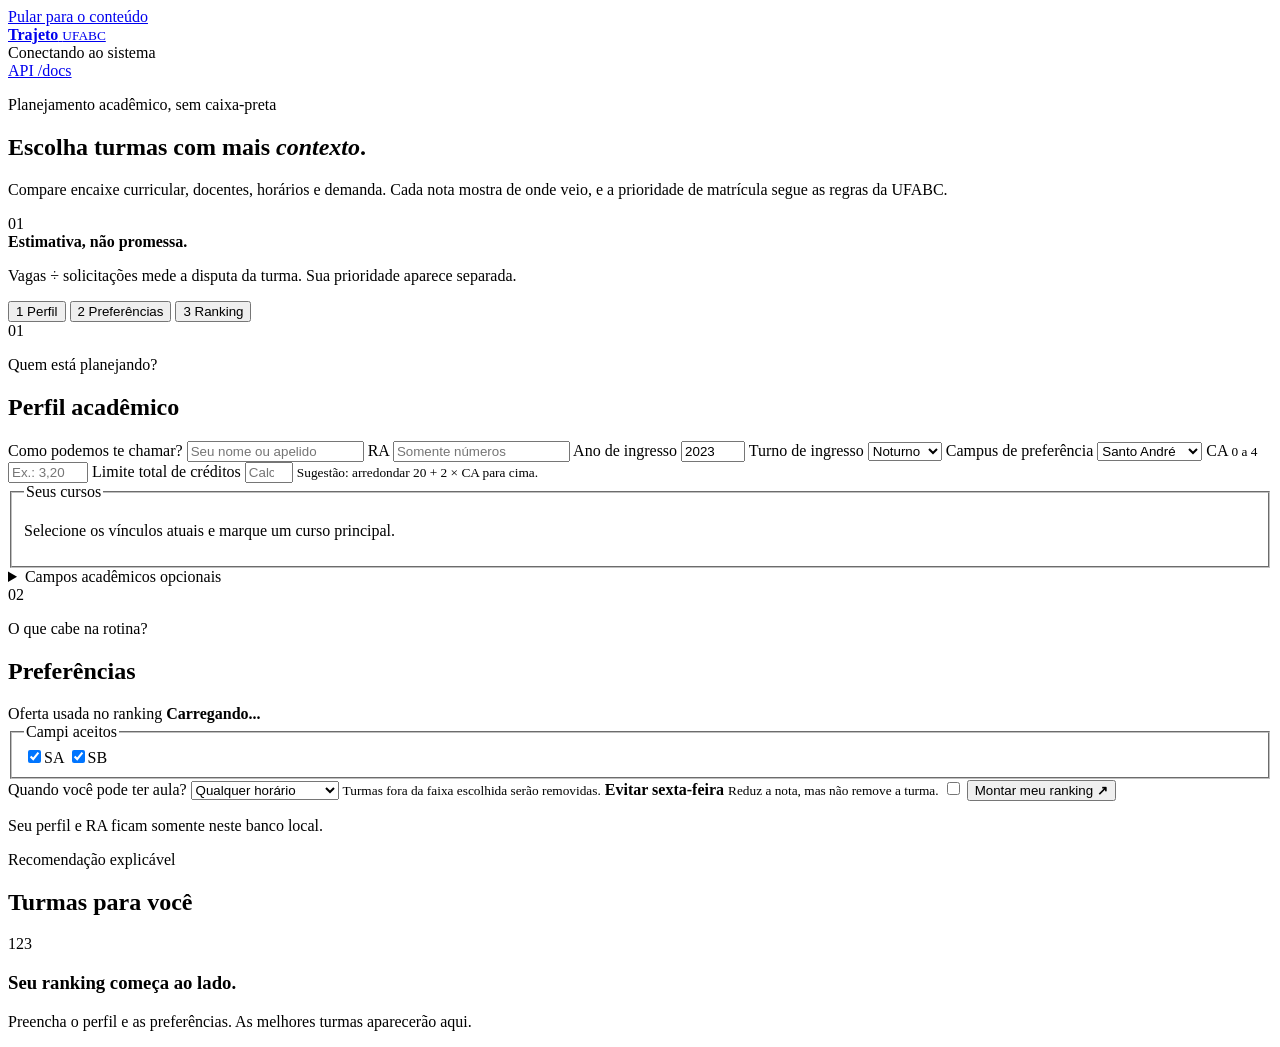
==== app/web/index.html @ 809bff8f "feat: add web interface for UFABC class ranking - Introduced a new HTML file for the web interface w" ====
<!doctype html>
<html lang="pt-BR">
  <head>
    <meta charset="utf-8">
    <meta name="viewport" content="width=device-width, initial-scale=1">
    <meta name="description" content="Ranking explicável de turmas da UFABC.">
    <title>Trajeto UFABC</title>
    <link rel="stylesheet" href="/assets/styles.css">
    <script src="/assets/app.js" defer></script>
  </head>
  <body>
    <a class="skip-link" href="#main-content">Pular para o conteúdo</a>

    <header class="site-header">
      <a class="brand" href="/" aria-label="Trajeto UFABC, início">
        <span class="brand-mark" aria-hidden="true"><i></i><i></i><i></i></span>
        <span>
          <strong>Trajeto</strong>
          <small>UFABC</small>
        </span>
      </a>
      <div class="header-status">
        <span class="status-dot" aria-hidden="true"></span>
        <span id="api-status">Conectando ao sistema</span>
      </div>
      <a class="docs-link" href="/docs" target="_blank" rel="noreferrer">API /docs</a>
    </header>

    <main id="main-content">
      <section class="hero" aria-labelledby="hero-title">
        <div class="hero-copy">
          <p class="eyebrow">Planejamento acadêmico, sem caixa-preta</p>
          <h1 id="hero-title">Escolha turmas com mais <em>contexto</em>.</h1>
          <p>
            Compare encaixe curricular, docentes, horários e demanda. Cada nota mostra
            de onde veio, e a prioridade de matrícula segue as regras da UFABC.
          </p>
        </div>
        <aside class="hero-note" aria-label="Como interpretar a estimativa">
          <span class="note-index">01</span>
          <div>
            <strong>Estimativa, não promessa.</strong>
            <p>Vagas ÷ solicitações mede a disputa da turma. Sua prioridade aparece separada.</p>
          </div>
        </aside>
      </section>

      <nav class="step-nav" aria-label="Etapas">
        <button class="step is-active" type="button" data-step-target="profile-panel">
          <span>1</span> Perfil
        </button>
        <button class="step" type="button" data-step-target="filters-panel">
          <span>2</span> Preferências
        </button>
        <button class="step" type="button" data-step-target="results-panel">
          <span>3</span> Ranking
        </button>
      </nav>

      <div class="app-shell">
        <aside class="control-column">
          <form id="ranking-form">
            <section class="control-panel" id="profile-panel">
              <div class="panel-heading">
                <span class="panel-number">01</span>
                <div>
                  <p class="kicker">Quem está planejando?</p>
                  <h2>Perfil acadêmico</h2>
                </div>
              </div>

              <div class="field-grid two-columns">
                <label class="field field-wide">
                  <span>Como podemos te chamar?</span>
                  <input id="display-name" name="display_name" type="text" maxlength="255"
                    placeholder="Seu nome ou apelido" autocomplete="name">
                </label>
                <label class="field">
                  <span>RA</span>
                  <input id="ra" name="ra" type="text" minlength="8" maxlength="16"
                    pattern="[0-9]{8,16}" placeholder="Somente números" inputmode="numeric">
                </label>
                <label class="field">
                  <span>Ano de ingresso</span>
                  <input id="admission-year" name="admission_year" type="number"
                    min="2006" max="2100" value="2023" required>
                </label>
                <label class="field">
                  <span>Turno de ingresso</span>
                  <select id="admission-shift" name="admission_shift" required>
                    <option value="Noturno">Noturno</option>
                    <option value="Matutino">Matutino</option>
                  </select>
                </label>
                <label class="field">
                  <span>Campus de preferência</span>
                  <select id="student-campus" name="campus">
                    <option value="SA">Santo André</option>
                    <option value="SB">São Bernardo</option>
                  </select>
                </label>
                <label class="field">
                  <span>CA <small>0 a 4</small></span>
                  <input id="ca" name="ca" type="number" min="0" max="4" step="0.0001"
                    placeholder="Ex.: 3,20" inputmode="decimal">
                </label>
                <label class="field">
                  <span>Limite total de créditos</span>
                  <input id="max-quarter-credits" name="max_quarter_credits" type="number"
                    min="0" max="60" step="1" placeholder="Calculado pelo CA" inputmode="numeric">
                  <small class="field-help">Sugestão: arredondar 20 + 2 × CA para cima.</small>
                </label>
              </div>

              <fieldset class="course-fieldset">
                <legend>Seus cursos</legend>
                <p class="field-help">Selecione os vínculos atuais e marque um curso principal.</p>
                <div id="course-options" class="course-options" aria-live="polite">
                  <div class="skeleton course-skeleton"></div>
                  <div class="skeleton course-skeleton"></div>
                  <div class="skeleton course-skeleton"></div>
                </div>
              </fieldset>

              <details class="advanced-profile">
                <summary>Campos acadêmicos opcionais</summary>
                <div class="field-grid two-columns details-body">
                  <label class="field">
                    <span>CR <small>não define prioridade</small></span>
                    <input id="cr" name="cr" type="number" min="0" max="4" step="0.0001"
                      placeholder="Ex.: 3,10" inputmode="decimal">
                  </label>
                  <label class="field">
                    <span>Créditos acumulados</span>
                    <input id="accumulated-credits" name="accumulated_credits" type="number"
                      min="0" step="0.5" placeholder="Opcional" inputmode="decimal">
                  </label>
                </div>
              </details>
            </section>

            <section class="control-panel" id="filters-panel">
              <div class="panel-heading">
                <span class="panel-number">02</span>
                <div>
                  <p class="kicker">O que cabe na rotina?</p>
                  <h2>Preferências</h2>
                </div>
              </div>

              <div class="current-offer" aria-live="polite">
                <span>Oferta usada no ranking</span>
                <strong id="current-term">Carregando...</strong>
              </div>
              <input id="term" name="term" type="hidden">

              <fieldset class="filter-group">
                <legend>Campi aceitos</legend>
                <div class="segmented">
                  <label><input type="checkbox" name="allowed_campus" value="SA" checked><span>SA</span></label>
                  <label><input type="checkbox" name="allowed_campus" value="SB" checked><span>SB</span></label>
                </div>
              </fieldset>

              <label class="field schedule-window-field">
                <span>Quando você pode ter aula?</span>
                <select id="period-window" name="period_window">
                  <option value="any">Qualquer horário</option>
                  <option value="morning">Somente de manhã</option>
                  <option value="afternoon">Somente à tarde</option>
                  <option value="night">Somente à noite</option>
                  <option value="daytime">De manhã ou à tarde</option>
                  <option value="afternoon-night">À tarde ou à noite</option>
                </select>
                <small class="field-help">Turmas fora da faixa escolhida serão removidas.</small>
              </label>

              <label class="toggle-row">
                <span>
                  <strong>Evitar sexta-feira</strong>
                  <small>Reduz a nota, mas não remove a turma.</small>
                </span>
                <input id="avoid-friday" type="checkbox" role="switch">
                <i aria-hidden="true"></i>
              </label>

              <button class="primary-action" id="rank-button" type="submit">
                <span>Montar meu ranking</span>
                <b aria-hidden="true">↗</b>
              </button>
              <p class="privacy-note">Seu perfil e RA ficam somente neste banco local.</p>
            </section>
          </form>
        </aside>

        <section class="results-column" id="results-panel" aria-labelledby="results-title">
          <div class="results-heading">
            <div>
              <p class="eyebrow">Recomendação explicável</p>
              <h2 id="results-title">Turmas para você</h2>
            </div>
            <div class="result-meta" id="result-meta" hidden></div>
          </div>

          <div id="results" aria-live="polite" aria-busy="false">
            <div class="empty-state">
              <div class="empty-illustration" aria-hidden="true">
                <span>1</span><span>2</span><span>3</span>
              </div>
              <h3>Seu ranking começa ao lado.</h3>
              <p>Preencha o perfil e as preferências. As melhores turmas aparecerão aqui.</p>
            </div>
          </div>
        </section>
      </div>
    </main>

    <div class="toast" id="toast" role="status" aria-live="polite" hidden></div>
  </body>
</html>
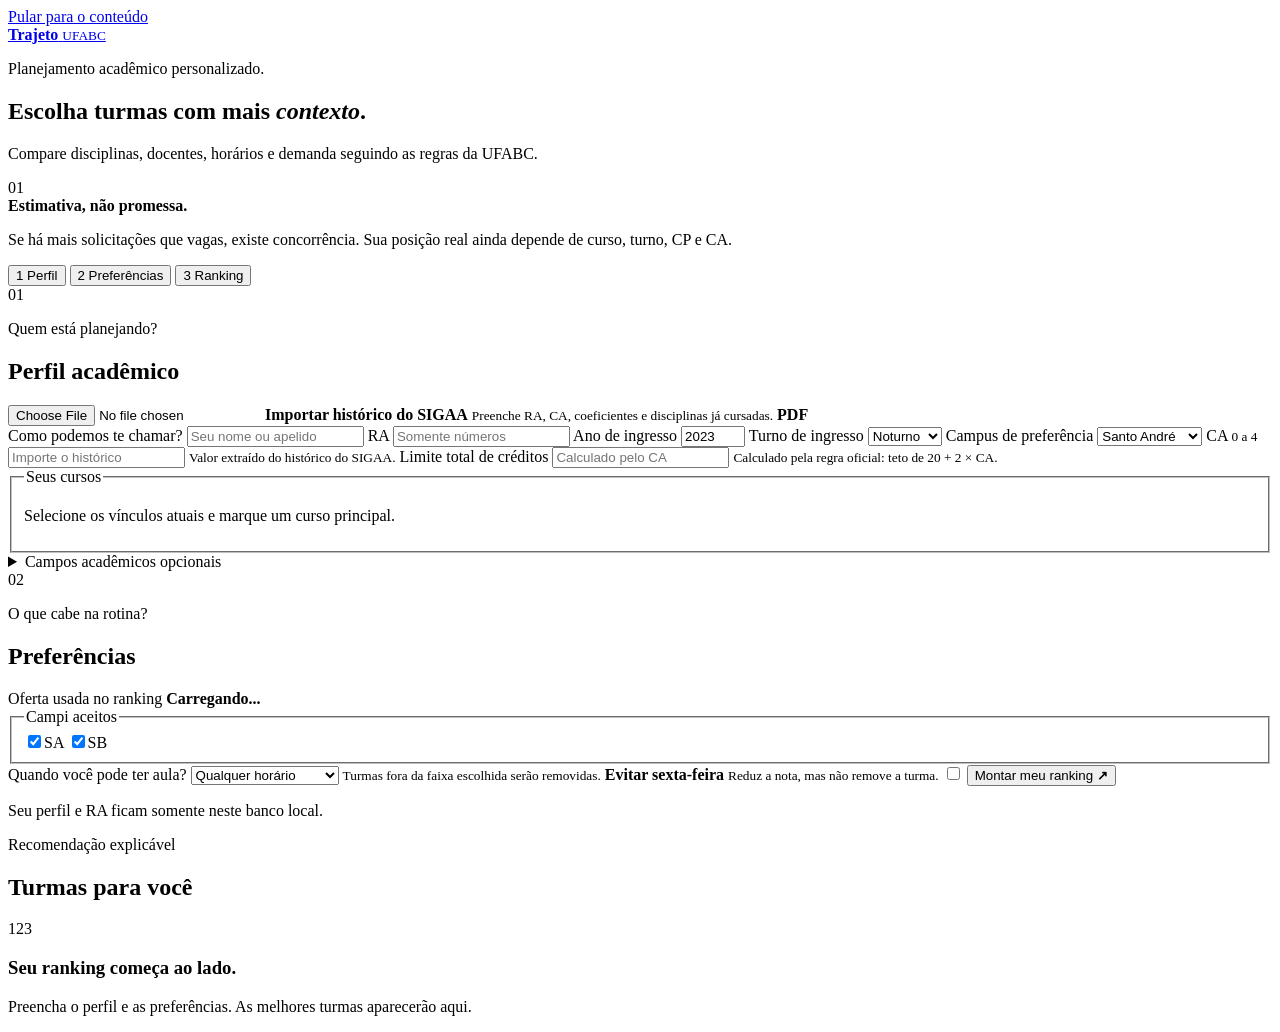
==== commit 440ccac9: "feat: add student history import functionality and update API documentation - Introduced a new servi" ====
--- a/app/web/index.html
+++ b/app/web/index.html
@@ -19,28 +19,25 @@
           <small>UFABC</small>
         </span>
       </a>
-      <div class="header-status">
-        <span class="status-dot" aria-hidden="true"></span>
-        <span id="api-status">Conectando ao sistema</span>
-      </div>
-      <a class="docs-link" href="/docs" target="_blank" rel="noreferrer">API /docs</a>
     </header>
 
     <main id="main-content">
       <section class="hero" aria-labelledby="hero-title">
         <div class="hero-copy">
-          <p class="eyebrow">Planejamento acadêmico, sem caixa-preta</p>
+          <p class="eyebrow">Planejamento acadêmico personalizado.</p>
           <h1 id="hero-title">Escolha turmas com mais <em>contexto</em>.</h1>
           <p>
-            Compare encaixe curricular, docentes, horários e demanda. Cada nota mostra
-            de onde veio, e a prioridade de matrícula segue as regras da UFABC.
+            Compare disciplinas, docentes, horários e demanda seguindo as regras da UFABC.
           </p>
         </div>
         <aside class="hero-note" aria-label="Como interpretar a estimativa">
           <span class="note-index">01</span>
           <div>
             <strong>Estimativa, não promessa.</strong>
-            <p>Vagas ÷ solicitações mede a disputa da turma. Sua prioridade aparece separada.</p>
+            <p>
+              Se há mais solicitações que vagas, existe concorrência. Sua posição real ainda
+              depende de curso, turno, CP e CA.
+            </p>
           </div>
         </aside>
       </section>
@@ -69,6 +66,16 @@
                 </div>
               </div>
 
+              <label class="history-upload" id="history-upload-label">
+                <input id="history-pdf" type="file" accept="application/pdf,.pdf">
+                <span>
+                  <strong>Importar histórico do SIGAA</strong>
+                  <small>Preenche RA, CA, coeficientes e disciplinas já cursadas.</small>
+                </span>
+                <b aria-hidden="true">PDF</b>
+              </label>
+              <p class="history-status" id="history-status" hidden></p>
+
               <div class="field-grid two-columns">
                 <label class="field field-wide">
                   <span>Como podemos te chamar?</span>
@@ -101,14 +108,15 @@
                 </label>
                 <label class="field">
                   <span>CA <small>0 a 4</small></span>
-                  <input id="ca" name="ca" type="number" min="0" max="4" step="0.0001"
-                    placeholder="Ex.: 3,20" inputmode="decimal">
+                  <input id="ca" name="ca" type="text" placeholder="Importe o histórico"
+                    inputmode="decimal" readonly>
+                  <small class="field-help">Valor extraído do histórico do SIGAA.</small>
                 </label>
                 <label class="field">
                   <span>Limite total de créditos</span>
-                  <input id="max-quarter-credits" name="max_quarter_credits" type="number"
-                    min="0" max="60" step="1" placeholder="Calculado pelo CA" inputmode="numeric">
-                  <small class="field-help">Sugestão: arredondar 20 + 2 × CA para cima.</small>
+                  <input id="max-quarter-credits" name="max_quarter_credits" type="text"
+                    placeholder="Calculado pelo CA" inputmode="numeric" readonly>
+                  <small class="field-help">Calculado pela regra oficial: teto de 20 + 2 × CA.</small>
                 </label>
               </div>
 
@@ -202,6 +210,8 @@
             <div class="result-meta" id="result-meta" hidden></div>
           </div>
 
+          <section class="selected-shelf" id="selected-shelf" aria-label="Turmas selecionadas" hidden></section>
+
           <div id="results" aria-live="polite" aria-busy="false">
             <div class="empty-state">
               <div class="empty-illustration" aria-hidden="true">
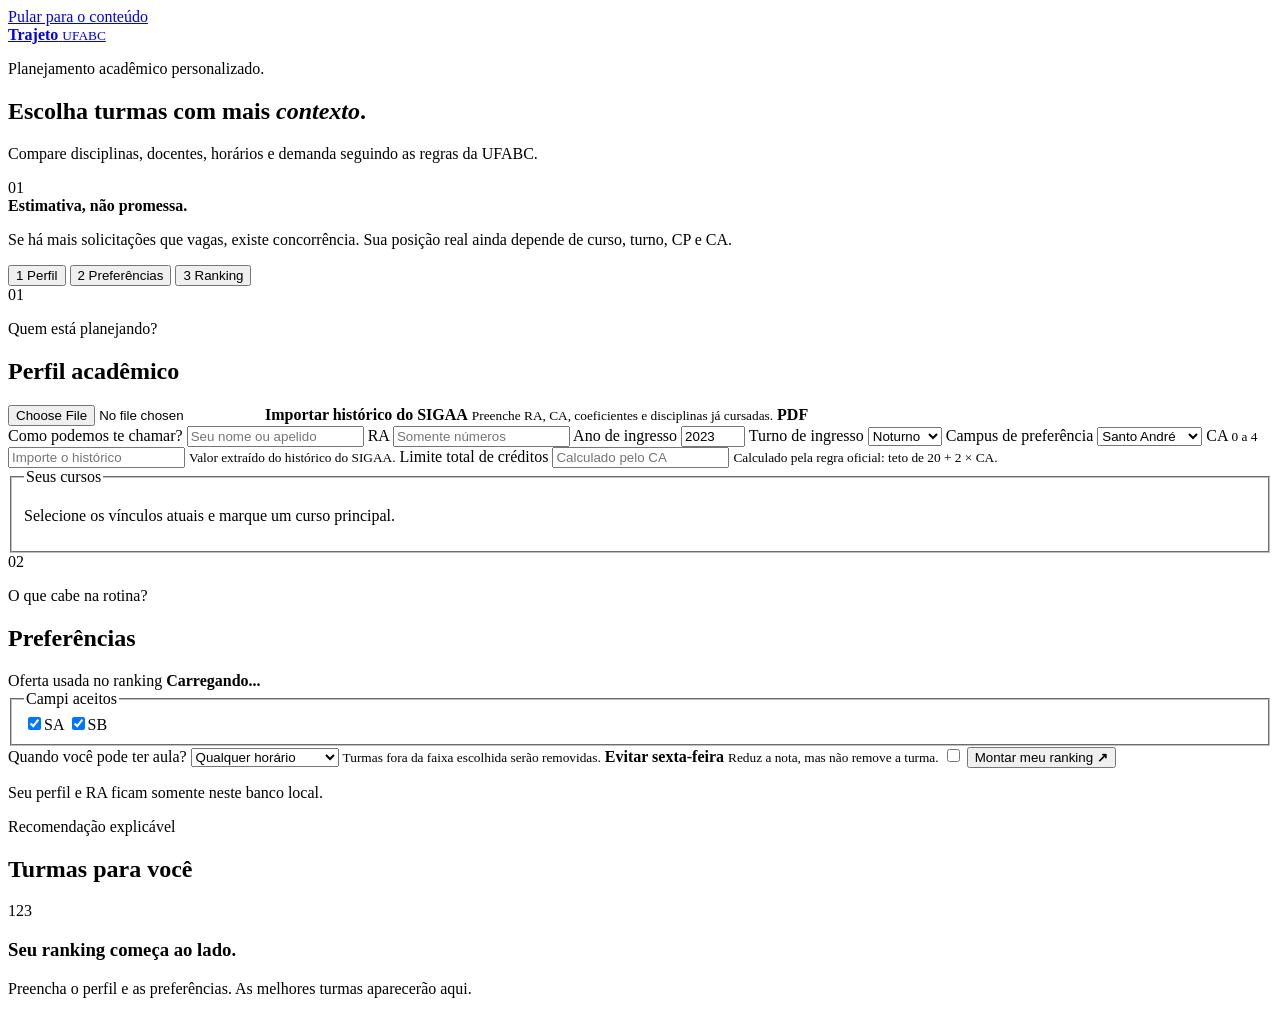
==== commit 3f4df827: "feat: enhance student history import with completed attempt count and update UI accordingly" ====
--- a/app/web/index.html
+++ b/app/web/index.html
@@ -130,21 +130,6 @@
                 </div>
               </fieldset>
 
-              <details class="advanced-profile">
-                <summary>Campos acadêmicos opcionais</summary>
-                <div class="field-grid two-columns details-body">
-                  <label class="field">
-                    <span>CR <small>não define prioridade</small></span>
-                    <input id="cr" name="cr" type="number" min="0" max="4" step="0.0001"
-                      placeholder="Ex.: 3,10" inputmode="decimal">
-                  </label>
-                  <label class="field">
-                    <span>Créditos acumulados</span>
-                    <input id="accumulated-credits" name="accumulated_credits" type="number"
-                      min="0" step="0.5" placeholder="Opcional" inputmode="decimal">
-                  </label>
-                </div>
-              </details>
             </section>
 
             <section class="control-panel" id="filters-panel">
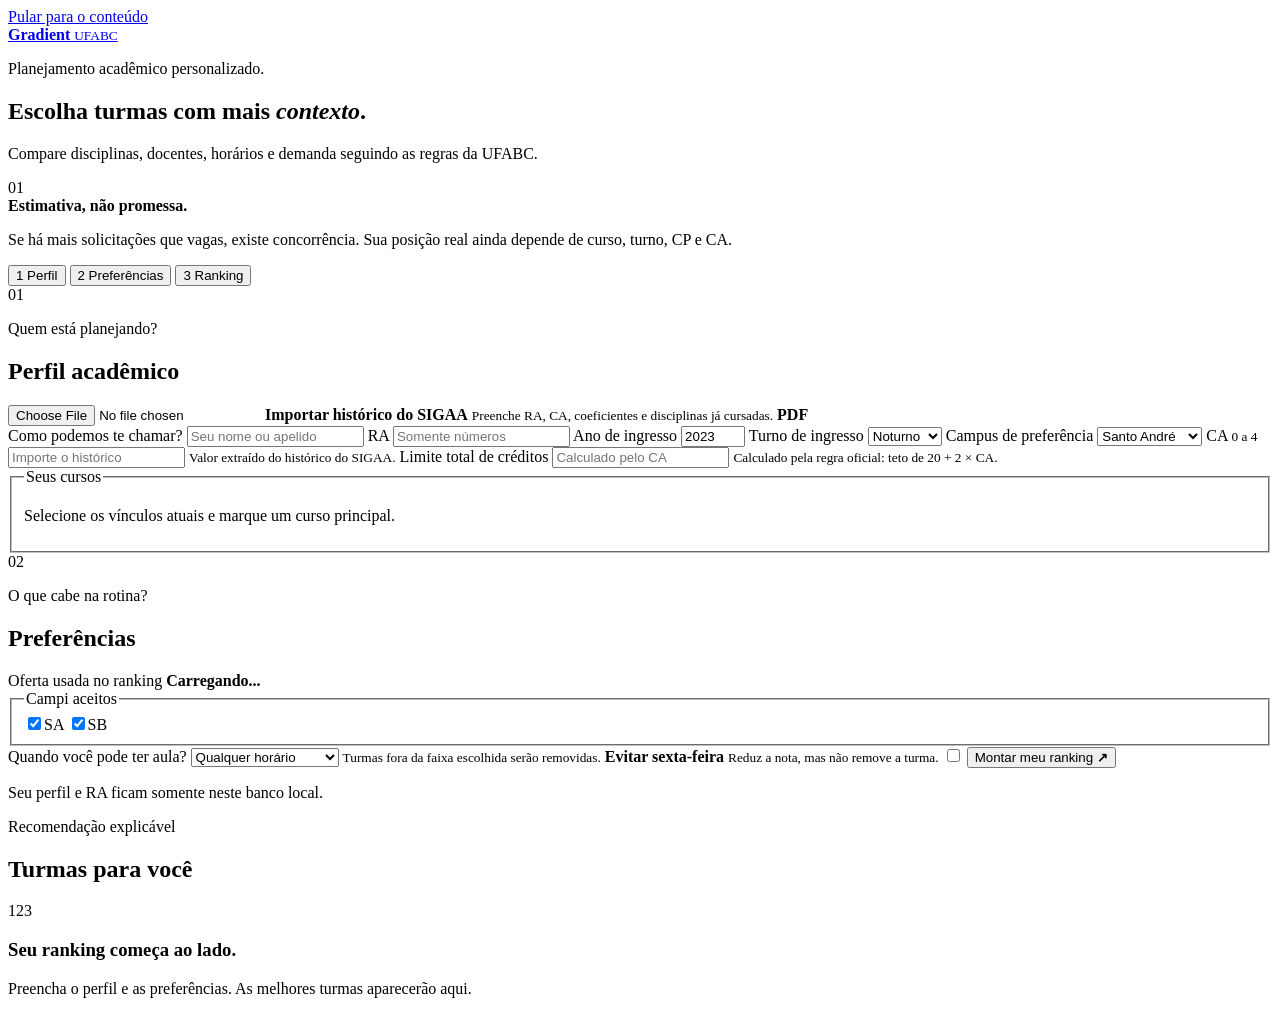
==== commit 3e378fe6: "feat: rename project to Gradient and update version to 0.11.0 - Updated project name from "ufabc-cla" ====
--- a/app/web/index.html
+++ b/app/web/index.html
@@ -3,8 +3,8 @@
   <head>
     <meta charset="utf-8">
     <meta name="viewport" content="width=device-width, initial-scale=1">
-    <meta name="description" content="Ranking explicável de turmas da UFABC.">
-    <title>Trajeto UFABC</title>
+    <meta name="description" content="Gradient: planejamento acadêmico personalizado na UFABC.">
+    <title>Gradient</title>
     <link rel="stylesheet" href="/assets/styles.css">
     <script src="/assets/app.js" defer></script>
   </head>
@@ -12,10 +12,10 @@
     <a class="skip-link" href="#main-content">Pular para o conteúdo</a>
 
     <header class="site-header">
-      <a class="brand" href="/" aria-label="Trajeto UFABC, início">
+      <a class="brand" href="/" aria-label="Gradient, início">
         <span class="brand-mark" aria-hidden="true"><i></i><i></i><i></i></span>
         <span>
-          <strong>Trajeto</strong>
+          <strong>Gradient</strong>
           <small>UFABC</small>
         </span>
       </a>
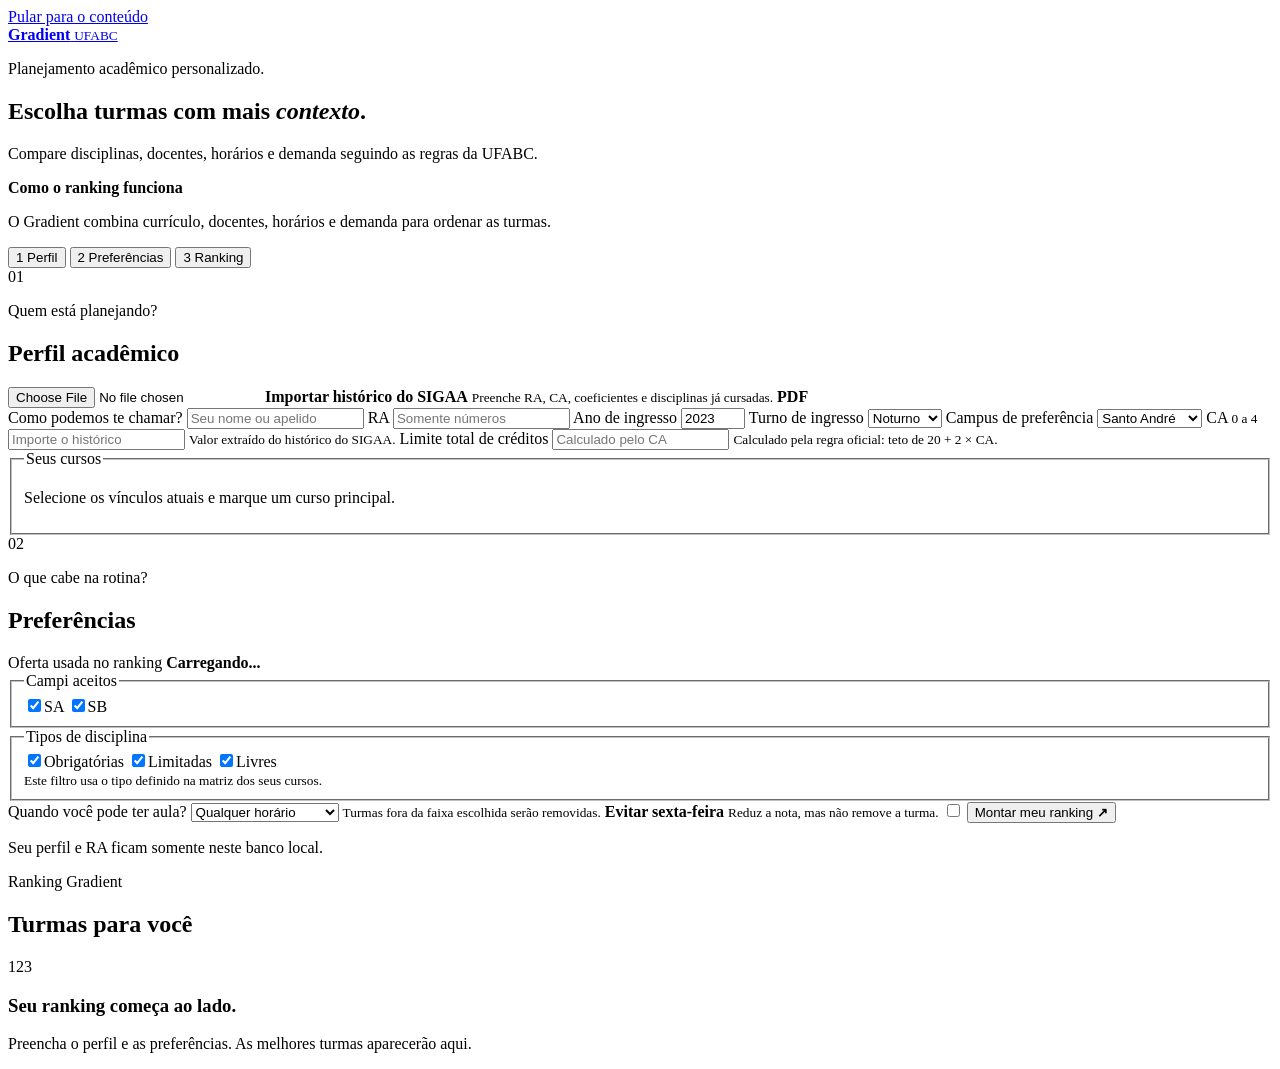
==== commit 3af8b45a: "feat: update ranking weights and enhance web interface with category filters and result controls" ====
--- a/app/web/index.html
+++ b/app/web/index.html
@@ -5,8 +5,8 @@
     <meta name="viewport" content="width=device-width, initial-scale=1">
     <meta name="description" content="Gradient: planejamento acadêmico personalizado na UFABC.">
     <title>Gradient</title>
-    <link rel="stylesheet" href="/assets/styles.css">
-    <script src="/assets/app.js" defer></script>
+    <link rel="stylesheet" href="/assets/styles.css?v=20260716.3">
+    <script src="/assets/app.js?v=20260716.3" defer></script>
   </head>
   <body>
     <a class="skip-link" href="#main-content">Pular para o conteúdo</a>
@@ -30,13 +30,11 @@
             Compare disciplinas, docentes, horários e demanda seguindo as regras da UFABC.
           </p>
         </div>
-        <aside class="hero-note" aria-label="Como interpretar a estimativa">
-          <span class="note-index">01</span>
+        <aside class="hero-note" aria-label="Como o ranking funciona">
           <div>
-            <strong>Estimativa, não promessa.</strong>
+            <strong>Como o ranking funciona</strong>
             <p>
-              Se há mais solicitações que vagas, existe concorrência. Sua posição real ainda
-              depende de curso, turno, CP e CA.
+              O Gradient combina currículo, docentes, horários e demanda para ordenar as turmas.
             </p>
           </div>
         </aside>
@@ -153,6 +151,16 @@
                   <label><input type="checkbox" name="allowed_campus" value="SA" checked><span>SA</span></label>
                   <label><input type="checkbox" name="allowed_campus" value="SB" checked><span>SB</span></label>
                 </div>
+              </fieldset>
+
+              <fieldset class="filter-group category-filter" id="category-filter">
+                <legend>Tipos de disciplina</legend>
+                <div class="segmented segmented-categories">
+                  <label><input type="checkbox" name="curriculum_category" value="mandatory" checked><span>Obrigatórias</span></label>
+                  <label><input type="checkbox" name="curriculum_category" value="limited" checked><span>Limitadas</span></label>
+                  <label><input type="checkbox" name="curriculum_category" value="free" checked><span>Livres</span></label>
+                </div>
+                <small class="field-help">Este filtro usa o tipo definido na matriz dos seus cursos.</small>
               </fieldset>
 
               <label class="field schedule-window-field">
@@ -189,7 +197,7 @@
         <section class="results-column" id="results-panel" aria-labelledby="results-title">
           <div class="results-heading">
             <div>
-              <p class="eyebrow">Recomendação explicável</p>
+              <p class="eyebrow">Ranking Gradient</p>
               <h2 id="results-title">Turmas para você</h2>
             </div>
             <div class="result-meta" id="result-meta" hidden></div>
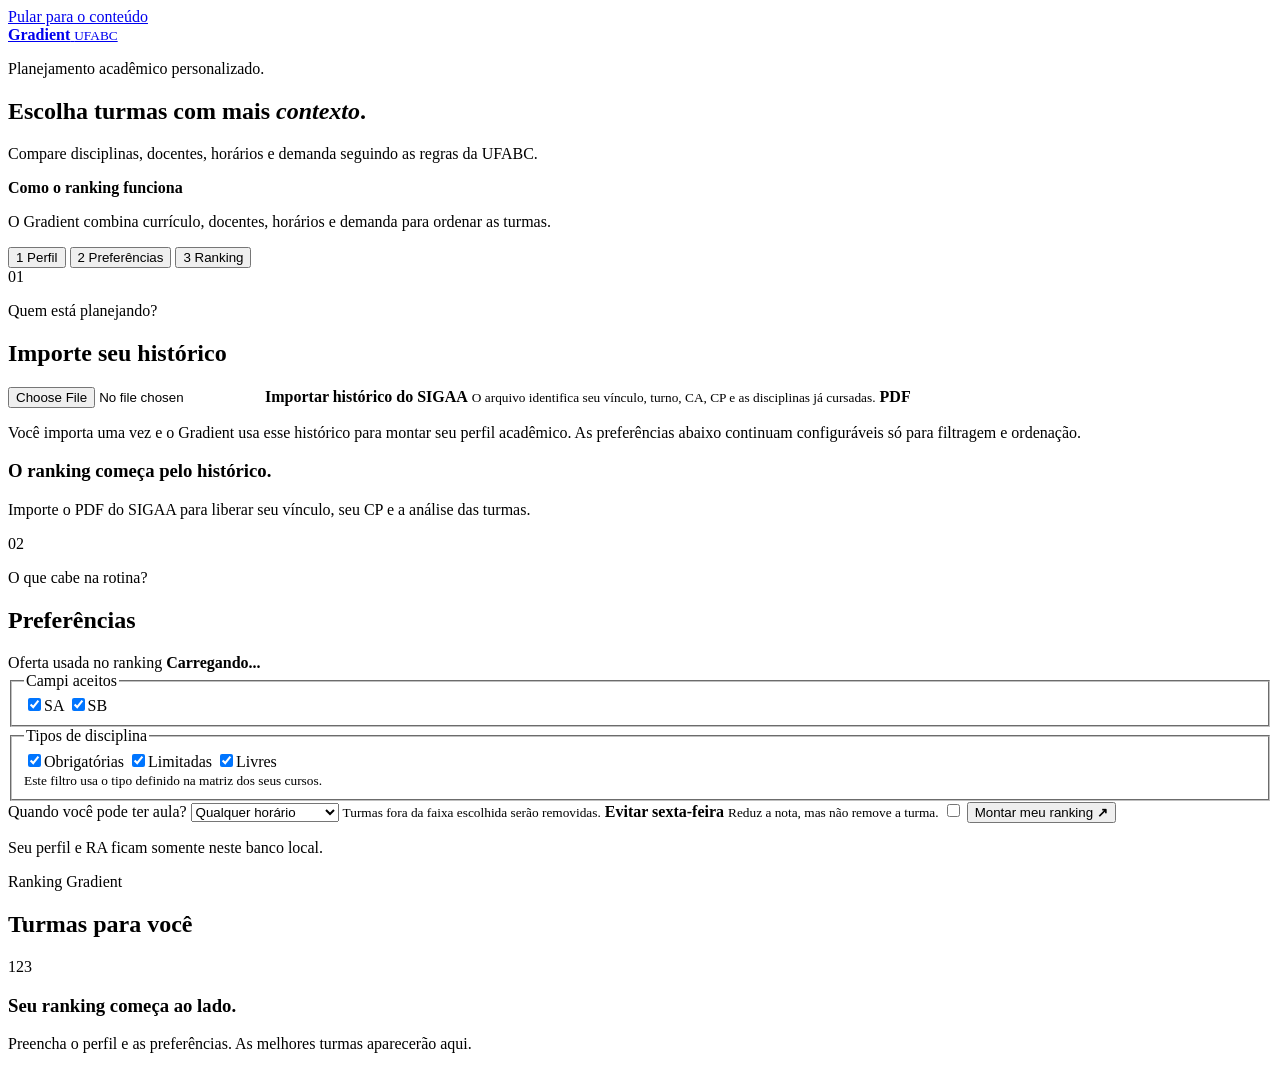
==== commit 617c3712: "feat: implement profile summary rendering and restrict manual academic edits based on imported histo" ====
--- a/app/web/index.html
+++ b/app/web/index.html
@@ -5,8 +5,8 @@
     <meta name="viewport" content="width=device-width, initial-scale=1">
     <meta name="description" content="Gradient: planejamento acadêmico personalizado na UFABC.">
     <title>Gradient</title>
-    <link rel="stylesheet" href="/assets/styles.css?v=20260716.3">
-    <script src="/assets/app.js?v=20260716.3" defer></script>
+    <link rel="stylesheet" href="/assets/styles.css?v=20260808.1">
+    <script src="/assets/app.js?v=20260808.1" defer></script>
   </head>
   <body>
     <a class="skip-link" href="#main-content">Pular para o conteúdo</a>
@@ -60,7 +60,7 @@
                 <span class="panel-number">01</span>
                 <div>
                   <p class="kicker">Quem está planejando?</p>
-                  <h2>Perfil acadêmico</h2>
+                  <h2>Importe seu histórico</h2>
                 </div>
               </div>
 
@@ -68,65 +68,22 @@
                 <input id="history-pdf" type="file" accept="application/pdf,.pdf">
                 <span>
                   <strong>Importar histórico do SIGAA</strong>
-                  <small>Preenche RA, CA, coeficientes e disciplinas já cursadas.</small>
+                  <small>O arquivo identifica seu vínculo, turno, CA, CP e as disciplinas já cursadas.</small>
                 </span>
                 <b aria-hidden="true">PDF</b>
               </label>
               <p class="history-status" id="history-status" hidden></p>
+              <p class="profile-import-note">
+                Você importa uma vez e o Gradient usa esse histórico para montar seu perfil acadêmico.
+                As preferências abaixo continuam configuráveis só para filtragem e ordenação.
+              </p>
 
-              <div class="field-grid two-columns">
-                <label class="field field-wide">
-                  <span>Como podemos te chamar?</span>
-                  <input id="display-name" name="display_name" type="text" maxlength="255"
-                    placeholder="Seu nome ou apelido" autocomplete="name">
-                </label>
-                <label class="field">
-                  <span>RA</span>
-                  <input id="ra" name="ra" type="text" minlength="8" maxlength="16"
-                    pattern="[0-9]{8,16}" placeholder="Somente números" inputmode="numeric">
-                </label>
-                <label class="field">
-                  <span>Ano de ingresso</span>
-                  <input id="admission-year" name="admission_year" type="number"
-                    min="2006" max="2100" value="2023" required>
-                </label>
-                <label class="field">
-                  <span>Turno de ingresso</span>
-                  <select id="admission-shift" name="admission_shift" required>
-                    <option value="Noturno">Noturno</option>
-                    <option value="Matutino">Matutino</option>
-                  </select>
-                </label>
-                <label class="field">
-                  <span>Campus de preferência</span>
-                  <select id="student-campus" name="campus">
-                    <option value="SA">Santo André</option>
-                    <option value="SB">São Bernardo</option>
-                  </select>
-                </label>
-                <label class="field">
-                  <span>CA <small>0 a 4</small></span>
-                  <input id="ca" name="ca" type="text" placeholder="Importe o histórico"
-                    inputmode="decimal" readonly>
-                  <small class="field-help">Valor extraído do histórico do SIGAA.</small>
-                </label>
-                <label class="field">
-                  <span>Limite total de créditos</span>
-                  <input id="max-quarter-credits" name="max_quarter_credits" type="text"
-                    placeholder="Calculado pelo CA" inputmode="numeric" readonly>
-                  <small class="field-help">Calculado pela regra oficial: teto de 20 + 2 × CA.</small>
-                </label>
-              </div>
-
-              <fieldset class="course-fieldset">
-                <legend>Seus cursos</legend>
-                <p class="field-help">Selecione os vínculos atuais e marque um curso principal.</p>
-                <div id="course-options" class="course-options" aria-live="polite">
-                  <div class="skeleton course-skeleton"></div>
-                  <div class="skeleton course-skeleton"></div>
-                  <div class="skeleton course-skeleton"></div>
+              <section class="profile-summary-panel" id="profile-summary" aria-live="polite">
+                <div class="empty-state compact-empty-state">
+                  <h3>O ranking começa pelo histórico.</h3>
+                  <p>Importe o PDF do SIGAA para liberar seu vínculo, seu CP e a análise das turmas.</p>
                 </div>
-              </fieldset>
+              </section>
 
             </section>
 
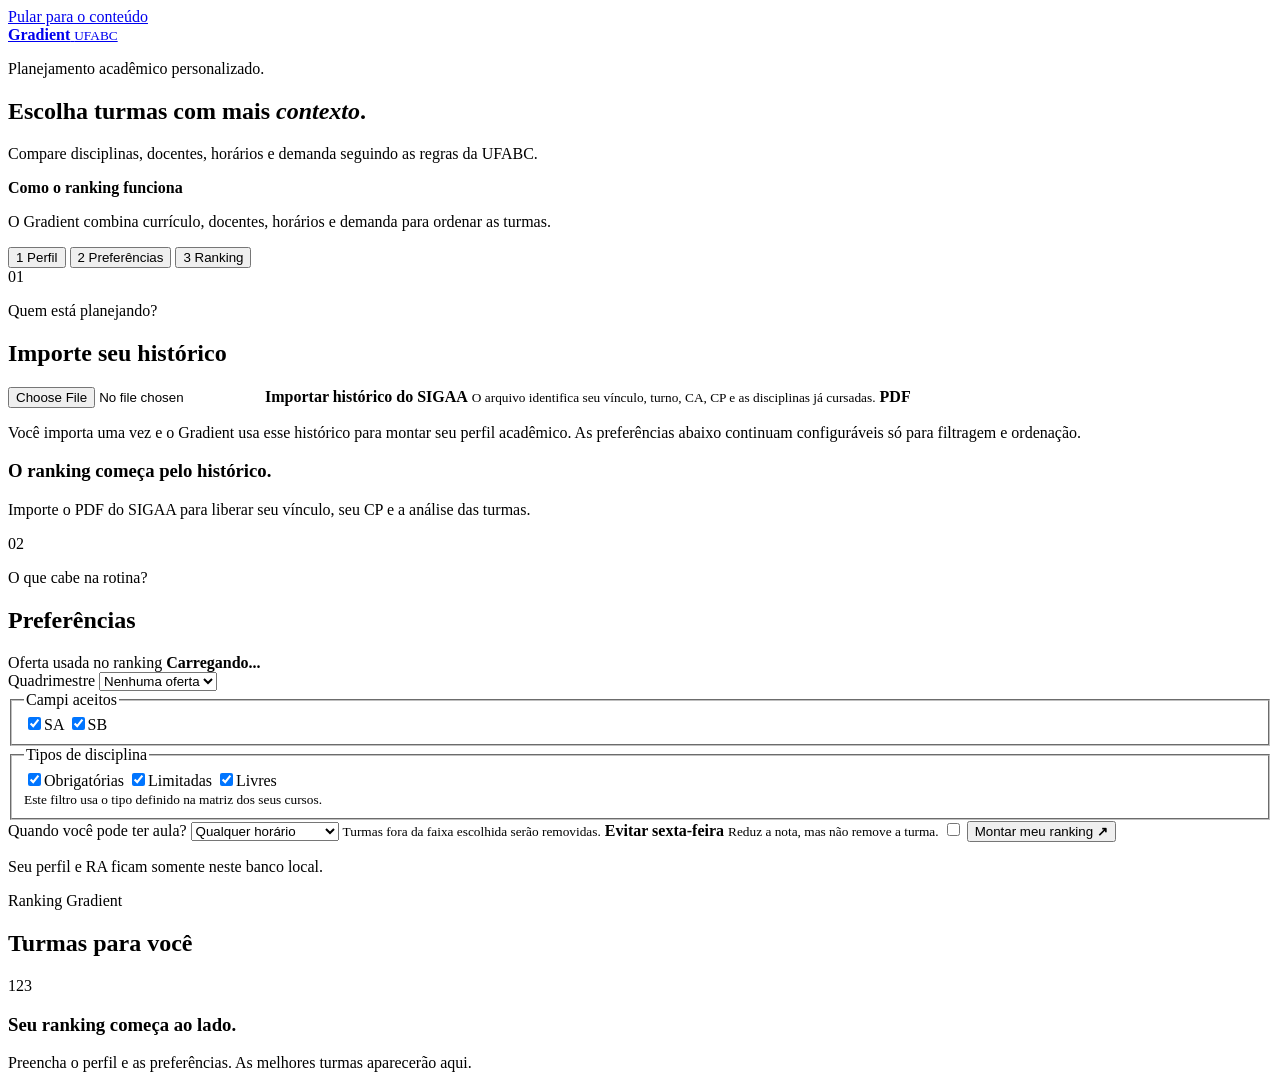
==== commit 5fcedd20: "feat: remove 'ik' field from student models, serializers, and related logic" ====
--- a/app/web/index.html
+++ b/app/web/index.html
@@ -5,8 +5,8 @@
     <meta name="viewport" content="width=device-width, initial-scale=1">
     <meta name="description" content="Gradient: planejamento acadêmico personalizado na UFABC.">
     <title>Gradient</title>
-    <link rel="stylesheet" href="/assets/styles.css?v=20260808.1">
-    <script src="/assets/app.js?v=20260808.1" defer></script>
+    <link rel="stylesheet" href="/assets/styles.css?v=20260808.2">
+    <script src="/assets/app.js?v=20260808.2" defer></script>
   </head>
   <body>
     <a class="skip-link" href="#main-content">Pular para o conteúdo</a>
@@ -97,8 +97,16 @@
               </div>
 
               <div class="current-offer" aria-live="polite">
-                <span>Oferta usada no ranking</span>
-                <strong id="current-term">Carregando...</strong>
+                <div>
+                  <span>Oferta usada no ranking</span>
+                  <strong id="current-term">Carregando...</strong>
+                </div>
+                <label class="current-offer-picker">
+                  <span>Quadrimestre</span>
+                  <select id="term-picker" aria-label="Quadrimestre da oferta">
+                    <option value="">Nenhuma oferta</option>
+                  </select>
+                </label>
               </div>
               <input id="term" name="term" type="hidden">
 
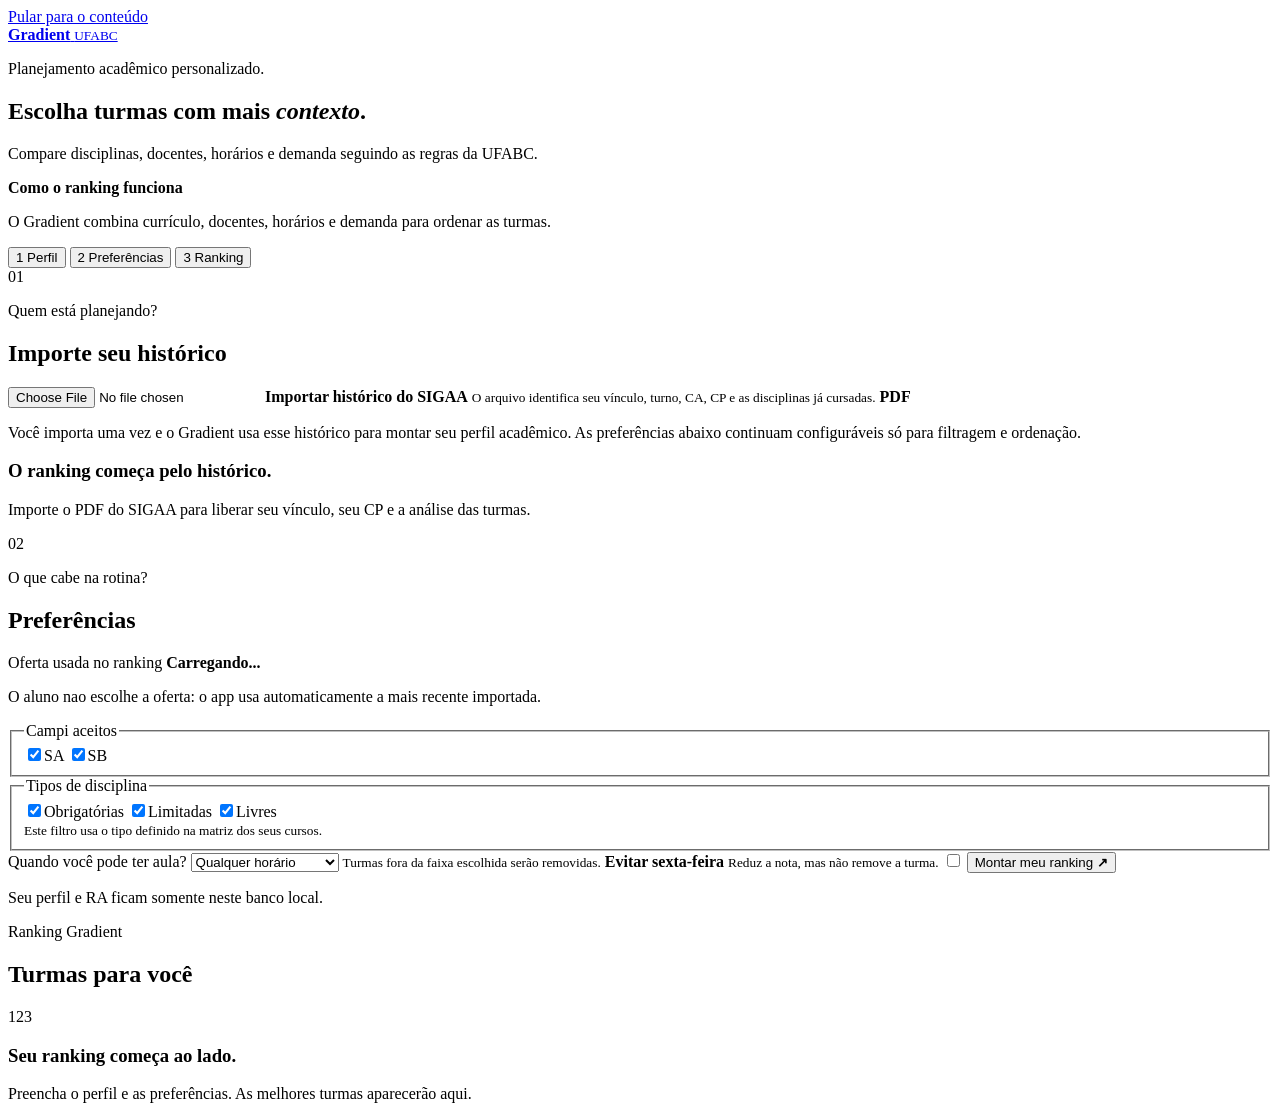
==== commit e871a9ca: "feat: refactor profile summary rendering and update styles for improved layout and readability" ====
--- a/app/web/index.html
+++ b/app/web/index.html
@@ -5,8 +5,8 @@
     <meta name="viewport" content="width=device-width, initial-scale=1">
     <meta name="description" content="Gradient: planejamento acadêmico personalizado na UFABC.">
     <title>Gradient</title>
-    <link rel="stylesheet" href="/assets/styles.css?v=20260808.2">
-    <script src="/assets/app.js?v=20260808.2" defer></script>
+    <link rel="stylesheet" href="/assets/styles.css?v=20260808.5">
+    <script src="/assets/app.js?v=20260808.5" defer></script>
   </head>
   <body>
     <a class="skip-link" href="#main-content">Pular para o conteúdo</a>
@@ -97,16 +97,11 @@
               </div>
 
               <div class="current-offer" aria-live="polite">
-                <div>
-                  <span>Oferta usada no ranking</span>
-                  <strong id="current-term">Carregando...</strong>
-                </div>
-                <label class="current-offer-picker">
-                  <span>Quadrimestre</span>
-                  <select id="term-picker" aria-label="Quadrimestre da oferta">
-                    <option value="">Nenhuma oferta</option>
-                  </select>
-                </label>
+                <span class="current-offer-label">Oferta usada no ranking</span>
+                <strong id="current-term">Carregando...</strong>
+                <p class="current-offer-note">
+                  O aluno nao escolhe a oferta: o app usa automaticamente a mais recente importada.
+                </p>
               </div>
               <input id="term" name="term" type="hidden">
 
